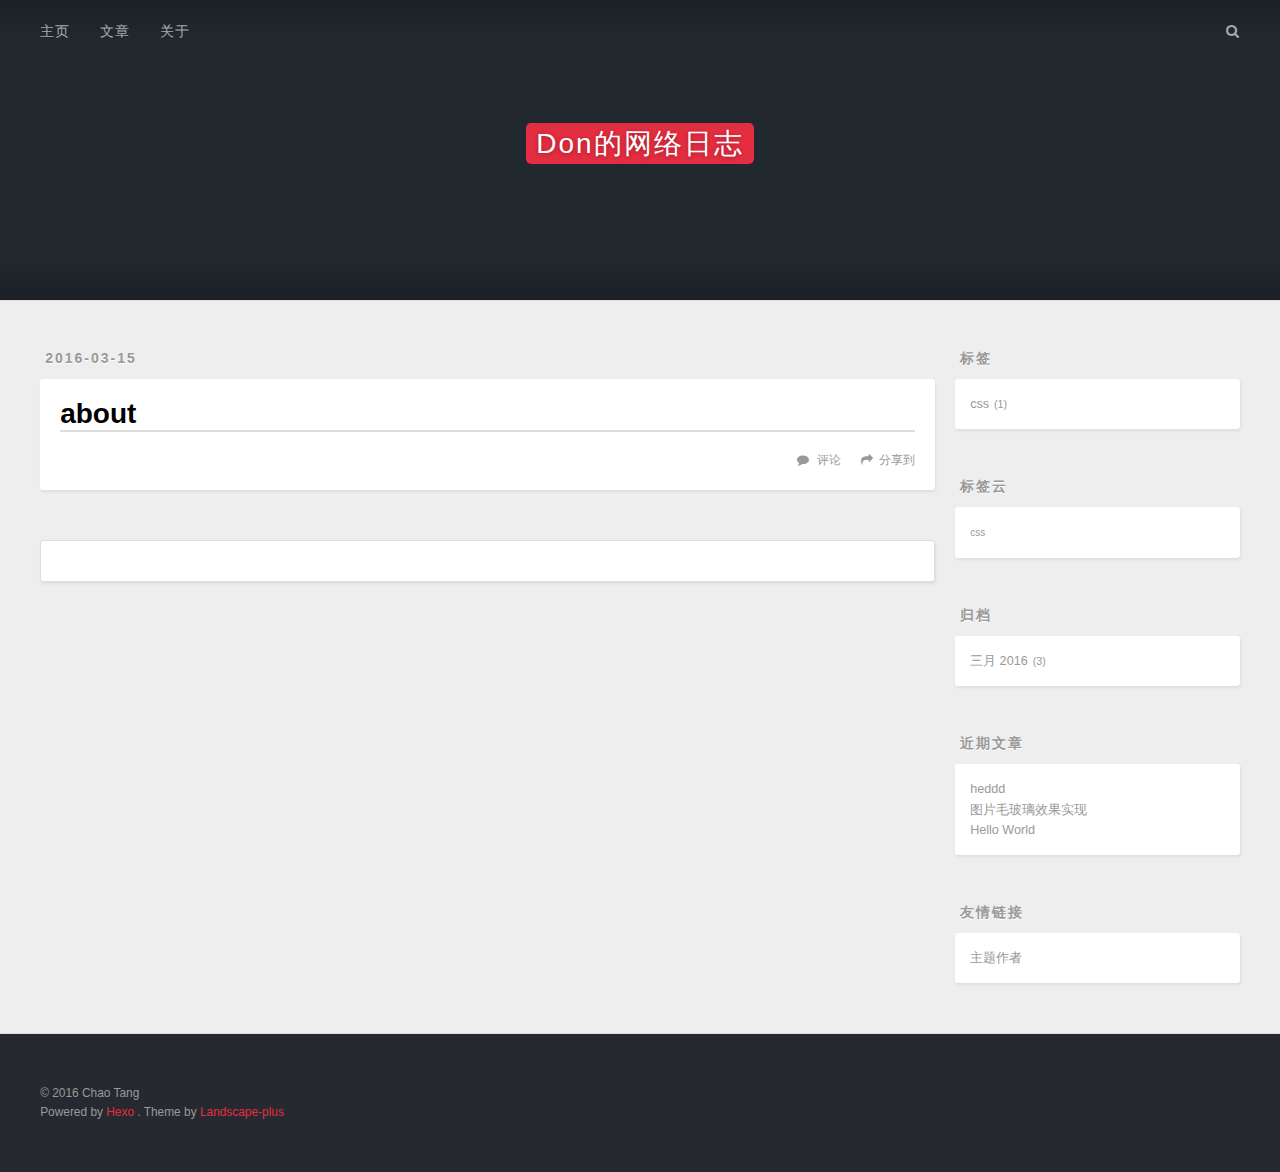
==== about/index.html @ 807d4b2b "Site updated: 2016-04-07 13:39:06" ====
<!DOCTYPE html>
<html>
<head>
  <meta charset="utf-8">
  
  <title>about | Don的网络日志</title>
  <meta name="viewport" content="width=device-width, initial-scale=1, maximum-scale=1">
  <meta name="description">
<meta property="og:type" content="website">
<meta property="og:title" content="about">
<meta property="og:url" content="http://hellodon.github.io/about/index.html">
<meta property="og:site_name" content="Don的网络日志">
<meta property="og:description">
<meta property="og:updated_time" content="2016-03-15T07:34:48.000Z">
<meta name="twitter:card" content="summary">
<meta name="twitter:title" content="about">
<meta name="twitter:description">
  
  
    <link rel="icon" href="/favicon.png">
  
  <link rel="stylesheet" href="../css/style.css">
  <!--[if lt IE 9]><script src="//cdnjs.cloudflare.com/ajax/libs/html5shiv/3.7/html5shiv.min.js"></script><![endif]-->
  
  <link rel="stylesheet" type="text/css" href="/prettify/prettify.css">
</head>
<body>
<div id="container">
  <div id="wrap">
    <header id="header">
  <div id="banner"></div>
  <div id="header-outer" class="outer">
    <div id="header-title" class="inner">
      <h1 id="logo-wrap">
        <a href="../index.html" id="logo">Don的网络日志</a>
      </h1>
      
    </div>
    <div id="header-inner" class="inner">
      <nav id="main-nav">
        <a id="main-nav-toggle" class="nav-icon"></a>
        
          <a class="main-nav-link" href="../index.html">主页</a>
        
          <a class="main-nav-link" href="../archives">文章</a>
        
          <a class="main-nav-link" href="../about">关于</a>
        
      </nav>
      <nav id="sub-nav">
        
        <a id="nav-search-btn" class="nav-icon" title="Search"></a>
      </nav>
      <div id="search-form-wrap">
        <form action="http://www.baidu.com/baidu" method="get" accept-charset="utf-8" class="search-form">
          <input type="search" name="word" maxlength="20" class="search-form-input" placeholder="Search">
          <input type="submit" value="" class="search-form-submit">
          <input name=tn type=hidden value="bds">
          <input name=cl type=hidden value="3">
          <input name=ct type=hidden value="2097152">
          <input type="hidden" name="si" value="hellodon.github.io">
        </form>
      </div>
    </div>
  </div>
</header>
    <div class="outer">
      <section id="main"><article id="page-undefined" class="article article-type-page" itemscope itemprop="blogPost">
  <div class="article-meta">
    <a href="" class="article-date">
  <time datetime="2016-03-15T07:34:48.000Z" itemprop="datePublished">2016-03-15</time>
</a>
    
  </div>
  <div class="article-inner">
    
    
      <header class="article-header">
        
  
    <h1 class="article-title" itemprop="name">
      about
    </h1>
  

      </header>
    
    <div class="article-entry" itemprop="articleBody">
      
        
      
    </div>
    <footer class="article-footer">
      
        <a data-url="http://hellodon.github.io/about/index.html" data-id="cim378gsj00052cz2pke7sm3v" class="article-share-link" data-share="baidu">分享到</a>
      

      
        <a href="http://hellodon.github.io/about/index.html#ds-thread" class="article-comment-link">评论</a>
      

      
    </footer>
  </div>
  
    
  
</article>


  <section id="comments">
    <div id="ds-thread" class="ds-thread" data-thread-key="about/index.html" data-title="about" data-url="http://hellodon.github.io/about/index.html"></div>
  </section>
</section>
      
      <aside id="sidebar">
  
    
  
    
  <div class="widget-wrap">
    <h3 class="widget-title">标签</h3>
    <div class="widget">
      <ul class="tag-list"><li class="tag-list-item"><a class="tag-list-link" href="../tags/css/">css</a><span class="tag-list-count">1</span></li></ul>
    </div>
  </div>

  
    
  <div class="widget-wrap">
    <h3 class="widget-title">标签云</h3>
    <div class="widget tagcloud">
      <a href="../tags/css/" style="font-size: 10px;">css</a>
    </div>
  </div>

  
    
  <div class="widget-wrap">
    <h3 class="widget-title">归档</h3>
    <div class="widget">
      <ul class="archive-list"><li class="archive-list-item"><a class="archive-list-link" href="../archives/2016/03/">三月 2016</a><span class="archive-list-count">3</span></li></ul>
    </div>
  </div>

  
    
  <div class="widget-wrap">
    <h3 class="widget-title">近期文章</h3>
    <div class="widget">
      <ul>
        
          <li>
            <a href="../2016/03/22/heddd/">heddd</a>
          </li>
        
          <li>
            <a href="../2016/03/17/image-blur-effect/">图片毛玻璃效果实现</a>
          </li>
        
          <li>
            <a href="../2016/03/15/Hello-World/">Hello World</a>
          </li>
        
      </ul>
    </div>
  </div>

  
    
  <div class="widget-wrap">
    <h3 class="widget-title">友情链接</h3>
    <div class="widget">
      <ul>
        
          <li>
            <a href="http://xiguabaobao.com" target="_blank">主题作者</a>
          </li>
        
      </ul>
    </div>
  </div>

  
</aside>
      
    </div>
    <footer id="footer">
  
  <div class="outer">
    <div id="footer-info" class="inner">
      &copy; 2016 Chao Tang<br>
      Powered by <a href="http://hexo.io/" target="_blank">Hexo</a>
      .
      Theme by <a href="https://github.com/xiangming/landscape-plus" target="_blank">Landscape-plus</a>
    </div>
  </div>
</footer>
  </div>
  <nav id="mobile-nav">
  
    <a href="../index.html" class="mobile-nav-link">主页</a>
  
    <a href="../archives" class="mobile-nav-link">文章</a>
  
    <a href="../about" class="mobile-nav-link">关于</a>
  
</nav>
  <!-- totop start -->
<div id="totop">
<a title="返回顶部"><img src="../img/scrollup.png"/></a>
</div>

<!-- totop end -->

<!-- 多说公共js代码 start -->
<script type="text/javascript">
var duoshuoQuery = {short_name:"chaotang"};
  (function() {
    var ds = document.createElement('script');
    ds.type = 'text/javascript';ds.async = true;
    ds.src = (document.location.protocol == 'https:' ? 'https:' : 'http:') + '//static.duoshuo.com/embed.js';
    ds.charset = 'UTF-8';
    (document.getElementsByTagName('head')[0]
     || document.getElementsByTagName('body')[0]).appendChild(ds);
  })();
  </script>
<!-- 多说公共js代码 end -->


<!-- 百度分享 start -->

<div id="article-share-box" class="article-share-box">
  <div id="bdshare" class="bdsharebuttonbox article-share-links">
    <a class="article-share-weibo" data-cmd="tsina" title="分享到新浪微博"></a>
    <a class="article-share-weixin" data-cmd="weixin" title="分享到微信"></a>
    <a class="article-share-qq" data-cmd="sqq" title="分享到QQ"></a>
    <a class="article-share-renren" data-cmd="renren" title="分享到人人网"></a>
    <a class="article-share-more" data-cmd="more" title="更多"></a>
  </div>
</div>
<script>window._bd_share_config={"common":{},"share":{"bdCustomStyle":"../css/bdshare.css"}};with(document)0[(getElementsByTagName('head')[0]||body).appendChild(createElement('script')).src='http://bdimg.share.baidu.com/static/api/js/share.js?cdnversion='+~(-new Date()/36e5)];</script>

<!-- 百度分享 end -->

<script src="//cdnjs.cloudflare.com/ajax/libs/jquery/1.11.1/jquery.min.js"></script>
<script src="/prettify/prettify.js"></script>
<script type="text/javascript">
  $(function(){
      $('pre').addClass('prettyprint linenums').attr('style', 'overflow:auto;');
         prettyPrint();
  })
</script>




<script src="../js/script.js"></script>

</div>
</body>
</html>
---- css/style.css ----
body {
  zoom: 1;
  width: 100%;
}
body:before,
body:after {
  content: "";
  display: table;
}
body:after {
  clear: both;
}
html,
body,
div,
span,
applet,
object,
iframe,
h1,
h2,
h3,
h4,
h5,
h6,
p,
blockquote,
pre,
a,
abbr,
acronym,
address,
big,
cite,
code,
del,
dfn,
em,
img,
ins,
kbd,
q,
s,
samp,
small,
strike,
strong,
sub,
sup,
tt,
var,
dl,
dt,
dd,
ol,
ul,
li,
fieldset,
form,
label,
legend,
table,
caption,
tbody,
tfoot,
thead,
tr,
th,
td {
  margin: 0;
  padding: 0;
  border: 0;
  outline: 0;
  font-weight: inherit;
  font-style: inherit;
  font-family: inherit;
  font-size: 100%;
  vertical-align: baseline;
}
body {
  line-height: 1;
  color: #000;
  background: #fff;
}
ol,
ul {
  list-style: none;
}
table {
  border-collapse: separate;
  border-spacing: 0;
  vertical-align: middle;
}
caption,
th,
td {
  text-align: left;
  font-weight: normal;
  vertical-align: middle;
}
a img {
  border: none;
}
input,
button {
  margin: 0;
  padding: 0;
}
input::-moz-focus-inner,
button::-moz-focus-inner {
  border: 0;
  padding: 0;
}
@font-face {
  font-family: FontAwesome;
  font-style: normal;
  font-weight: normal;
  src: url("fonts/fontawesome-webfont.eot?v=#4.0.3");
  src: url("fonts/fontawesome-webfont.eot?#iefix&v=#4.0.3") format("embedded-opentype"), url("fonts/fontawesome-webfont.woff?v=#4.0.3") format("woff"), url("fonts/fontawesome-webfont.ttf?v=#4.0.3") format("truetype"), url("fonts/fontawesome-webfont.svg#fontawesomeregular?v=#4.0.3") format("svg");
}
html,
body,
#container {
  height: 100%;
}
body {
  background: #eee;
  font: 14px/1.6em "微软雅黑", "Microsoft Yahei", "Droid Sans", Helvetica Neue, Helvetica, Arial, sans-serif;
  -webkit-text-size-adjust: 100%;
}
.outer {
  zoom: 1;
  max-width: 1220px;
  margin: 0 auto;
  padding: 0 10px;
}
.outer:before,
.outer:after {
  content: "";
  display: table;
}
.outer:after {
  clear: both;
}
.inner {
  display: inline;
  float: left;
  width: 98.33333333333333%;
  margin: 0 0.833333333333333%;
}
.left,
.alignleft {
  float: left;
}
.right,
.alignright {
  float: right;
}
.clear {
  clear: both;
}
#container {
  position: relative;
}
.mobile-nav-on {
  overflow: hidden;
}
#wrap {
  height: 100%;
  width: 100%;
  position: absolute;
  top: 0;
  left: 0;
  -webkit-transition: 0.2s ease-out;
  -moz-transition: 0.2s ease-out;
  -o-transition: 0.2s ease-out;
  -ms-transition: 0.2s ease-out;
  transition: 0.2s ease-out;
  z-index: 1;
  background: #eee;
}
.mobile-nav-on #wrap {
  left: 280px;
}
@media screen and (min-width: 768px) {
  #main {
    display: inline;
    float: left;
    width: 73.33333333333333%;
    margin: 0 0.833333333333333%;
  }
}
.article-date,
.article-category-link,
.archive-year,
.widget-title {
  text-decoration: none;
  text-transform: uppercase;
  letter-spacing: 2px;
  color: #999;
  margin-bottom: 1em;
  margin-left: 5px;
  line-height: 1em;
  text-shadow: 0 1px #fff;
  font-weight: bold;
}
.article-inner,
.archive-article-inner {
  background: #fff;
  -webkit-box-shadow: 1px 2px 3px #ddd;
  box-shadow: 1px 2px 3px #ddd;
  -webkit-border-radius: 3px;
  border-radius: 3px;
}
.article-entry h1,
.widget h1,
.article-entry h2,
.widget h2,
.article-entry h3,
.widget h3,
.article-entry h4,
.widget h4,
.article-entry h5,
.widget h5,
.article-entry h6,
.widget h6 {
  font-weight: bold;
  color: #000;
  font-family: "Droid Serif", Georgia, Serif;
}
.article-entry h1 a,
.widget h1 a,
.article-entry h2 a,
.widget h2 a,
.article-entry h3 a,
.widget h3 a,
.article-entry h4 a,
.widget h4 a,
.article-entry h5 a,
.widget h5 a,
.article-entry h6 a,
.widget h6 a {
  color: #000;
  text-decoration: none;
}
.article-entry h1 a:hover,
.widget h1 a:hover,
.article-entry h2 a:hover,
.widget h2 a:hover,
.article-entry h3 a:hover,
.widget h3 a:hover,
.article-entry h4 a:hover,
.widget h4 a:hover,
.article-entry h5 a:hover,
.widget h5 a:hover,
.article-entry h6 a:hover,
.widget h6 a:hover {
  color: #e32d40;
}
.article-entry h2,
.widget h2,
.article-entry h3,
.widget h3,
.article-entry h4,
.widget h4,
.article-entry h5,
.widget h5,
.article-entry h6,
.widget h6 {
  font-weight: 600;
  margin-bottom: 10px;
}
.article-entry h1,
.widget h1 {
  font-size: 2em;
}
.article-entry h2,
.widget h2 {
  font-size: 1.5em;
}
.article-entry h3,
.widget h3 {
  font-size: 1.3em;
}
.article-entry h4,
.widget h4 {
  font-size: 1.2em;
}
.article-entry h5,
.widget h5 {
  font-size: 1em;
}
.article-entry h6,
.widget h6 {
  font-size: 1em;
  color: #999;
}
.article-entry hr,
.widget hr {
  border: 1px dashed #ddd;
}
.article-entry strong,
.widget strong {
  font-weight: bold;
}
.article-entry em,
.widget em,
.article-entry cite,
.widget cite {
  font-style: italic;
}
.article-entry sup,
.widget sup,
.article-entry sub,
.widget sub {
  font-size: 0.75em;
  line-height: 0;
  position: relative;
  vertical-align: baseline;
}
.article-entry sup,
.widget sup {
  top: -0.5em;
}
.article-entry sub,
.widget sub {
  bottom: -0.2em;
}
.article-entry small,
.widget small {
  font-size: 0.85em;
}
.article-entry acronym,
.widget acronym,
.article-entry abbr,
.widget abbr {
  border-bottom: 1px dotted;
}
.article-entry ul,
.widget ul,
.article-entry ol,
.widget ol,
.article-entry dl,
.widget dl {
  margin: 0 20px;
  line-height: 1.6em;
}
.article-entry ul ul,
.widget ul ul,
.article-entry ol ul,
.widget ol ul,
.article-entry ul ol,
.widget ul ol,
.article-entry ol ol,
.widget ol ol {
  margin-top: 0;
  margin-bottom: 0;
}
.article-entry ul,
.widget ul {
  list-style: disc;
}
.article-entry ol,
.widget ol {
  list-style: decimal;
}
.article-entry dt,
.widget dt {
  font-weight: bold;
}
#header {
  height: 300px;
  position: relative;
  border-bottom: 1px solid #ddd;
}
#header:before,
#header:after {
  content: "";
  position: absolute;
  left: 0;
  right: 0;
  height: 40px;
}
#header:before {
  top: 0;
  background: -webkit-linear-gradient(rgba(0,0,0,0.2), transparent);
  background: -moz-linear-gradient(rgba(0,0,0,0.2), transparent);
  background: -o-linear-gradient(rgba(0,0,0,0.2), transparent);
  background: -ms-linear-gradient(rgba(0,0,0,0.2), transparent);
  background: linear-gradient(rgba(0,0,0,0.2), transparent);
}
#header:after {
  bottom: 0;
  background: -webkit-linear-gradient(transparent, rgba(0,0,0,0.2));
  background: -moz-linear-gradient(transparent, rgba(0,0,0,0.2));
  background: -o-linear-gradient(transparent, rgba(0,0,0,0.2));
  background: -ms-linear-gradient(transparent, rgba(0,0,0,0.2));
  background: linear-gradient(transparent, rgba(0,0,0,0.2));
}
#header-outer {
  height: 100%;
  position: relative;
}
#header-inner {
  position: relative;
  overflow: hidden;
}
#banner {
  position: absolute;
  top: 0;
  left: 0;
  width: 100%;
  height: 100%;
  background: #21282e;
  -webkit-background-size: cover;
  -moz-background-size: cover;
  background-size: cover;
  z-index: -1;
}
#header-title {
  text-align: center;
  height: 40px;
  position: absolute;
  top: 50%;
  left: 0;
  margin-top: -20px;
}
#logo,
#subtitle {
  text-decoration: none;
  color: #fff;
  font-weight: 300;
  text-shadow: 0 1px 4px rgba(0,0,0,0.3);
}
#logo {
  font-size: 40px;
  line-height: 40px;
  letter-spacing: 2px;
  background: #e32d40;
  padding: 5px 10px;
  -webkit-border-radius: 5px;
  border-radius: 5px;
}
#subtitle {
  font-size: 16px;
  line-height: 16px;
  letter-spacing: 1px;
  color: #687e91;
}
#subtitle-wrap {
  margin-top: 16px;
}
#main-nav {
  float: left;
  margin-left: -15px;
}
.nav-icon,
.main-nav-link {
  float: left;
  color: #fff;
  opacity: 0.6;
  -ms-filter: "progid:DXImageTransform.Microsoft.Alpha(Opacity=60)";
  filter: alpha(opacity=60);
  text-decoration: none;
  text-shadow: 0 1px rgba(0,0,0,0.2);
  -webkit-transition: opacity 0.2s;
  -moz-transition: opacity 0.2s;
  -o-transition: opacity 0.2s;
  -ms-transition: opacity 0.2s;
  transition: opacity 0.2s;
  display: block;
  padding: 20px 15px;
}
.nav-icon:hover,
.main-nav-link:hover {
  opacity: 1;
  -ms-filter: none;
  filter: none;
}
.nav-icon {
  font-family: FontAwesome;
  text-align: center;
  font-size: 14px;
  width: 14px;
  height: 14px;
  padding: 20px 15px;
  position: relative;
  cursor: pointer;
}
.main-nav-link {
  font-weight: 300;
  letter-spacing: 1px;
}
@media screen and (max-width: 479px) {
  .main-nav-link {
    display: none;
  }
}
#main-nav-toggle {
  display: none;
}
#main-nav-toggle:before {
  content: "\f0c9";
}
@media screen and (max-width: 479px) {
  #main-nav-toggle {
    display: block;
  }
}
#sub-nav {
  float: right;
  margin-right: -15px;
}
#nav-rss-link:before {
  content: "\f09e";
}
#nav-search-btn:before {
  content: "\f002";
}
#search-form-wrap {
  position: absolute;
  top: 15px;
  width: 150px;
  height: 30px;
  right: -150px;
  opacity: 0;
  -ms-filter: "progid:DXImageTransform.Microsoft.Alpha(Opacity=0)";
  filter: alpha(opacity=0);
  -webkit-transition: 0.2s ease-out;
  -moz-transition: 0.2s ease-out;
  -o-transition: 0.2s ease-out;
  -ms-transition: 0.2s ease-out;
  transition: 0.2s ease-out;
}
#search-form-wrap.on {
  opacity: 1;
  -ms-filter: none;
  filter: none;
  right: 0;
}
@media screen and (max-width: 479px) {
  #search-form-wrap {
    width: 100%;
    right: -100%;
  }
}
.search-form {
  position: absolute;
  top: 0;
  left: 0;
  right: 0;
  background: #fff;
  padding: 5px 15px;
  -webkit-border-radius: 15px;
  border-radius: 15px;
  -webkit-box-shadow: 0 0 10px rgba(0,0,0,0.3);
  box-shadow: 0 0 10px rgba(0,0,0,0.3);
}
.search-form-input {
  border: none;
  background: none;
  color: #000;
  width: 100%;
  font: 13px "微软雅黑", "Microsoft Yahei", "Droid Sans", Helvetica Neue, Helvetica, Arial, sans-serif;
  outline: none;
}
.search-form-input::-webkit-search-results-decoration,
.search-form-input::-webkit-search-cancel-button {
  -webkit-appearance: none;
}
.search-form-submit {
  position: absolute;
  top: 50%;
  right: 10px;
  margin-top: -7px;
  font: 13px FontAwesome;
  border: none;
  background: none;
  color: #bbb;
  cursor: pointer;
}
.search-form-submit:hover,
.search-form-submit:focus {
  color: #777;
}
.article {
  margin: 50px 0;
}
.article-inner {
  overflow: hidden;
}
.article-meta {
  zoom: 1;
}
.article-meta:before,
.article-meta:after {
  content: "";
  display: table;
}
.article-meta:after {
  clear: both;
}
.article-date {
  float: left;
}
.article-category {
  float: left;
  line-height: 1em;
  color: #ccc;
  text-shadow: 0 1px #fff;
  margin-left: 8px;
}
.article-category:before {
  content: "\2022";
}
.article-category-link {
  margin: 0 12px 1em;
}
.article-header {
  padding: 20px 20px 0;
}
.article-title {
  text-decoration: none;
  font-size: 2em;
  font-weight: bold;
  color: #000;
  line-height: 1.1em;
  -webkit-transition: color 0.2s;
  -moz-transition: color 0.2s;
  -o-transition: color 0.2s;
  -ms-transition: color 0.2s;
  transition: color 0.2s;
}
a.article-title:hover {
  color: #e32d40;
}
.article-entry {
  zoom: 1;
  color: #000;
  padding: 0 20px;
}
.article-entry:before,
.article-entry:after {
  content: "";
  display: table;
}
.article-entry:after {
  clear: both;
}
.article-entry p,
.article-entry table {
  line-height: 1.6em;
  margin: 1.6em 0;
}
.article-entry h1,
.article-entry h2,
.article-entry h3,
.article-entry h4,
.article-entry h5,
.article-entry h6 {
  font-weight: bold;
}
.article-entry h1,
.article-entry h2,
.article-entry h3,
.article-entry h4,
.article-entry h5,
.article-entry h6 {
  line-height: 1.1em;
  margin: 1.1em 0;
}
.article-entry a {
  color: #e32d40;
  text-decoration: none;
}
.article-entry a:hover {
  text-decoration: underline;
}
.article-entry ul,
.article-entry ol,
.article-entry dl {
  margin-top: 1.6em;
  margin-bottom: 1.6em;
}
.article-entry img,
.article-entry video {
  max-width: 100%;
  height: auto;
  display: block;
  margin: auto;
}
.article-entry iframe {
  border: none;
}
.article-entry table {
  width: 100%;
  border-collapse: collapse;
  border-spacing: 0;
}
.article-entry th {
  font-weight: bold;
  border-bottom: 3px solid #ddd;
  padding-bottom: 0.5em;
}
.article-entry td {
  border-bottom: 1px solid #ddd;
  padding: 10px 0;
}
.article-entry blockquote {
  font-family: "Droid Serif", Georgia, Serif;
  margin: 1.6em 0;
  padding: 0 0.8em;
  border-left: 4px solid #ddd;
  color: #777;
}
.article-entry blockquote footer {
  font-size: 14px;
  margin: 1.6em 0;
  font-family: "微软雅黑", "Microsoft Yahei", "Droid Sans", Helvetica Neue, Helvetica, Arial, sans-serif;
}
.article-entry blockquote footer cite:before {
  content: "—";
  padding: 0 0.5em;
}
.article-entry .pullquote {
  text-align: left;
  width: 45%;
  margin: 0;
}
.article-entry .pullquote.left {
  margin-left: 0.5em;
  margin-right: 1em;
}
.article-entry .pullquote.right {
  margin-right: 0.5em;
  margin-left: 1em;
}
.article-entry .caption {
  color: #999;
  display: block;
  font-size: 0.9em;
  margin-top: 0.5em;
  position: relative;
  text-align: center;
}
.article-entry .video-container {
  position: relative;
  padding-top: 56.25%;
  height: 0;
  overflow: hidden;
}
.article-entry .video-container iframe,
.article-entry .video-container object,
.article-entry .video-container embed {
  position: absolute;
  top: 0;
  left: 0;
  width: 100%;
  height: 100%;
  margin-top: 0;
}
.article-more-link a {
  display: inline-block;
  line-height: 1em;
  padding: 6px 15px;
  -webkit-border-radius: 15px;
  border-radius: 15px;
  background: #eee;
  color: #999;
  text-shadow: 0 1px #fff;
  text-decoration: none;
}
.article-more-link a:hover {
  background: #e32d40;
  color: #fff;
  text-decoration: none;
  text-shadow: 0 1px #c01a2b;
}
.article-footer {
  zoom: 1;
  font-size: 0.85em;
  line-height: 1.6em;
  border-top: 2px solid #ddd;
  padding-top: 1.6em;
  margin: 0 20px 20px;
}
.article-footer:before,
.article-footer:after {
  content: "";
  display: table;
}
.article-footer:after {
  clear: both;
}
.article-footer a {
  color: #999;
  text-decoration: none;
}
.article-footer a:hover {
  color: #000;
}
.article-tag-list-item {
  float: left;
  margin-right: 10px;
}
.article-tag-list-link:before {
  content: "#";
}
.article-comment-link {
  float: right;
}
.article-comment-link:before {
  content: "\f075";
  font-family: FontAwesome;
  padding-right: 8px;
}
.article-share-link {
  cursor: pointer;
  float: right;
  margin-left: 20px;
}
.article-share-link:before {
  content: "\f064";
  font-family: FontAwesome;
  padding-right: 6px;
}
#article-nav {
  zoom: 1;
  position: relative;
}
#article-nav:before,
#article-nav:after {
  content: "";
  display: table;
}
#article-nav:after {
  clear: both;
}
@media screen and (min-width: 768px) {
  #article-nav {
    margin: 50px 0;
  }
  #article-nav:before {
    width: 8px;
    height: 8px;
    position: absolute;
    top: 50%;
    left: 50%;
    margin-top: -4px;
    margin-left: -4px;
    content: "";
    -webkit-border-radius: 50%;
    border-radius: 50%;
    background: #ddd;
    -webkit-box-shadow: 0 1px 2px #fff;
    box-shadow: 0 1px 2px #fff;
  }
}
.article-nav-link-wrap {
  text-decoration: none;
  text-shadow: 0 1px #fff;
  color: #999;
  -webkit-box-sizing: border-box;
  -moz-box-sizing: border-box;
  box-sizing: border-box;
  margin-top: 50px;
  text-align: center;
  display: block;
}
.article-nav-link-wrap:hover {
  color: #000;
}
@media screen and (min-width: 768px) {
  .article-nav-link-wrap {
    width: 50%;
    margin-top: 0;
  }
}
@media screen and (min-width: 768px) {
  #article-nav-newer {
    float: left;
    text-align: right;
    padding-right: 20px;
  }
}
@media screen and (min-width: 768px) {
  #article-nav-older {
    float: right;
    text-align: left;
    padding-left: 20px;
  }
}
.article-nav-caption {
  text-transform: uppercase;
  letter-spacing: 2px;
  color: #ddd;
  line-height: 1em;
  font-weight: bold;
}
#article-nav-newer .article-nav-caption {
  margin-right: -2px;
}
.article-nav-title {
  font-size: 0.85em;
  line-height: 1.6em;
  margin-top: 0.5em;
}
.article-share-box {
  position: absolute;
  display: none;
  background: #fff;
  -webkit-box-shadow: 1px 2px 10px rgba(0,0,0,0.2);
  box-shadow: 1px 2px 10px rgba(0,0,0,0.2);
  -webkit-border-radius: 3px;
  border-radius: 3px;
  margin-left: -145px;
  overflow: hidden;
  z-index: 1;
}
.article-share-box.on {
  display: block;
}
.article-share-input {
  width: 100%;
  background: none;
  -webkit-box-sizing: border-box;
  -moz-box-sizing: border-box;
  box-sizing: border-box;
  font: 14px "微软雅黑", "Microsoft Yahei", "Droid Sans", Helvetica Neue, Helvetica, Arial, sans-serif;
  padding: 0 15px;
  color: #000;
  outline: none;
  border: 1px solid #ddd;
  -webkit-border-radius: 3px 3px 0 0;
  border-radius: 3px 3px 0 0;
  height: 36px;
  line-height: 36px;
}
.article-share-links {
  zoom: 1;
  background: #eee;
}
.article-share-links:before,
.article-share-links:after {
  content: "";
  display: table;
}
.article-share-links:after {
  clear: both;
}
.article-share-weibo,
.article-share-weixin,
.article-share-qq,
.article-share-renren,
.article-share-more,
.article-share-twitter,
.article-share-facebook,
.article-share-pinterest,
.article-share-google {
  width: 50px;
  height: 50px;
  display: block;
  float: left;
  position: relative;
  color: #999;
  text-shadow: 0 1px #fff;
  cursor: pointer;
}
.article-share-weibo:before,
.article-share-weixin:before,
.article-share-qq:before,
.article-share-renren:before,
.article-share-more:before,
.article-share-twitter:before,
.article-share-facebook:before,
.article-share-pinterest:before,
.article-share-google:before {
  font-size: 20px;
  font-family: FontAwesome;
  width: 20px;
  height: 20px;
  position: absolute;
  top: 50%;
  left: 50%;
  margin-top: -10px;
  margin-left: -10px;
  text-align: center;
}
.article-share-weibo:hover,
.article-share-weixin:hover,
.article-share-qq:hover,
.article-share-renren:hover,
.article-share-more:hover,
.article-share-twitter:hover,
.article-share-facebook:hover,
.article-share-pinterest:hover,
.article-share-google:hover {
  color: #fff;
}
.article-share-weibo:before {
  content: "\f18a";
}
.article-share-weibo:hover {
  background: #d44137;
  text-shadow: 0 1px #b02f26;
}
.article-share-weixin:before {
  content: "\f1d7";
}
.article-share-weixin:hover {
  background: #38ad5a;
  text-shadow: 0 1px #2d8a48;
}
.article-share-qq:before {
  content: "\f1d6";
}
.article-share-qq:hover {
  background: #39b2e2;
  text-shadow: 0 1px #1d96c5;
}
.article-share-renren:before {
  content: "\f18b";
}
.article-share-renren:hover {
  background: #105ba3;
  text-shadow: 0 1px #0d4982;
}
.article-share-more:before {
  content: "\f067";
}
.article-share-more:hover {
  background: #333;
  text-shadow: 0 1px #292929;
}
.article-share-twitter:before {
  content: "\f099";
}
.article-share-twitter:hover {
  background: #00aced;
  text-shadow: 0 1px #008abe;
}
.article-share-facebook:before {
  content: "\f09a";
}
.article-share-facebook:hover {
  background: #3b5998;
  text-shadow: 0 1px #2f477a;
}
.article-share-pinterest:before {
  content: "\f0d2";
}
.article-share-pinterest:hover {
  background: #cb2027;
  text-shadow: 0 1px #a21a1f;
}
.article-share-google:before {
  content: "\f0d5";
}
.article-share-google:hover {
  background: #dd4b39;
  text-shadow: 0 1px #be3221;
}
.article-gallery {
  background: #000;
  position: relative;
}
.article-gallery-photos {
  position: relative;
  overflow: hidden;
}
.article-gallery-img {
  display: none;
  max-width: 100%;
}
.article-gallery-img:first-child {
  display: block;
}
.article-gallery-img.loaded {
  position: absolute;
  display: block;
}
.article-gallery-img img {
  display: block;
  max-width: 100%;
  margin: 0 auto;
}
#comments {
  background: #fff;
  -webkit-box-shadow: 1px 2px 3px #ddd;
  box-shadow: 1px 2px 3px #ddd;
  padding: 20px;
  border: 1px solid #ddd;
  -webkit-border-radius: 3px;
  border-radius: 3px;
  margin: 50px 0;
}
#comments a {
  color: #e32d40;
}
.archives-wrap {
  margin: 50px 0;
}
.archives {
  zoom: 1;
}
.archives:before,
.archives:after {
  content: "";
  display: table;
}
.archives:after {
  clear: both;
}
.archive-year-wrap {
  margin-bottom: 1em;
  line-height: 1em;
}
.archives {
  -webkit-column-gap: 10px;
  -moz-column-gap: 10px;
  column-gap: 10px;
}
@media screen and (min-width: 480px) and (max-width: 767px) {
  .archives {
    -webkit-column-count: 2;
    -moz-column-count: 2;
    column-count: 2;
  }
}
@media screen and (min-width: 768px) {
  .archives {
    -webkit-column-count: 3;
    -moz-column-count: 3;
    column-count: 3;
  }
}
.archive-article {
  -webkit-column-break-inside: avoid;
  page-break-inside: avoid;
  overflow: hidden;
  break-inside: avoid-column;
}
.archive-article-inner {
  padding: 10px;
  margin-bottom: 15px;
}
.archive-article-title {
  text-decoration: none;
  font-weight: bold;
  color: #000;
  -webkit-transition: color 0.2s;
  -moz-transition: color 0.2s;
  -o-transition: color 0.2s;
  -ms-transition: color 0.2s;
  transition: color 0.2s;
  line-height: 1.6em;
}
.archive-article-title:hover {
  color: #e32d40;
}
.archive-article-footer {
  margin-top: 1em;
}
.archive-article-date {
  color: #999;
  text-decoration: none;
  font-size: 0.85em;
  line-height: 1em;
  margin-bottom: 0.5em;
  display: block;
}
#page-nav {
  zoom: 1;
  margin: 50px auto;
  background: #fff;
  -webkit-box-shadow: 1px 2px 3px #ddd;
  box-shadow: 1px 2px 3px #ddd;
  border: 1px solid #ddd;
  -webkit-border-radius: 3px;
  border-radius: 3px;
  text-align: center;
  color: #999;
  overflow: hidden;
}
#page-nav:before,
#page-nav:after {
  content: "";
  display: table;
}
#page-nav:after {
  clear: both;
}
#page-nav a,
#page-nav span {
  padding: 10px 20px;
  line-height: 1;
  height: 2ex;
}
#page-nav a {
  color: #999;
  text-decoration: none;
}
#page-nav a:hover {
  background: #999;
  color: #fff;
}
#page-nav .prev {
  float: left;
}
#page-nav .next {
  float: right;
}
#page-nav .page-number {
  display: inline-block;
}
@media screen and (max-width: 479px) {
  #page-nav .page-number {
    display: none;
  }
}
#page-nav .current {
  color: #000;
  font-weight: bold;
}
#page-nav .space {
  color: #ddd;
}
#footer {
  background: #262a30;
  padding: 50px 0;
  border-top: 1px solid #ddd;
  color: #999;
}
#footer a {
  color: #e32d40;
  text-decoration: none;
}
#footer a:hover {
  text-decoration: underline;
}
#footer-info {
  line-height: 1.6em;
  font-size: 0.85em;
}
.article-entry pre,
.article-entry .highlight {
  background: #272822;
  margin: 0 -20px;
  padding: 15px 20px;
  border-style: solid;
  border-color: #ddd;
  border-width: 1px 0;
  overflow: auto;
  color: #f8f8f2;
  line-height: 22.400000000000002px;
}
.article-entry .highlight .gutter pre,
.article-entry .gist .gist-file .gist-data .line-numbers {
  color: #666;
  font-size: 0.85em;
}
.article-entry pre,
.article-entry code {
  font-family: "Source Code Pro", Consolas, Monaco, Menlo, Consolas, monospace;
}
.article-entry code {
  background: #f0f0f0;
  text-shadow: 0 1px #fff;
  font-size: 0.85em;
  padding: 0 0.3em;
  border: 1px solid #dcdcdc;
  -webkit-border-radius: 3px;
  border-radius: 3px;
}
.article-entry pre code {
  background: none;
  text-shadow: none;
  padding: 0;
  border: none;
}
.article-entry .highlight pre {
  border: none;
  margin: 0;
  padding: 0;
}
.article-entry .highlight table {
  margin: 0;
  width: auto;
}
.article-entry .highlight td {
  border: none;
  padding: 0;
}
.article-entry .highlight figcaption {
  zoom: 1;
  font-size: 0.85em;
  color: #75715e;
  line-height: 1em;
  margin-bottom: 1em;
}
.article-entry .highlight figcaption:before,
.article-entry .highlight figcaption:after {
  content: "";
  display: table;
}
.article-entry .highlight figcaption:after {
  clear: both;
}
.article-entry .highlight figcaption a {
  float: right;
}
.article-entry .highlight .gutter pre {
  text-align: right;
  padding-right: 20px;
}
.article-entry .highlight .line {
  height: 22.400000000000002px;
}
.article-entry .gist {
  margin: 0 -20px;
  border-style: solid;
  border-color: #ddd;
  border-width: 1px 0;
  background: #272822;
  padding: 15px 20px 15px 0;
}
.article-entry .gist .gist-file {
  border: none;
  font-family: "Source Code Pro", Consolas, Monaco, Menlo, Consolas, monospace;
  margin: 0;
}
.article-entry .gist .gist-file .gist-data {
  background: none;
  border: none;
}
.article-entry .gist .gist-file .gist-data .line-numbers {
  background: none;
  border: none;
  padding: 0 20px 0 0;
}
.article-entry .gist .gist-file .gist-data .line-data {
  padding: 0 !important;
}
.article-entry .gist .gist-file .highlight {
  margin: 0;
  padding: 0;
  border: none;
}
.article-entry .gist .gist-file .gist-meta {
  background: #272822;
  color: #75715e;
  font: 0.85em "微软雅黑", "Microsoft Yahei", "Droid Sans", Helvetica Neue, Helvetica, Arial, sans-serif;
  text-shadow: 0 0;
  padding: 0;
  margin-top: 1em;
  margin-left: 20px;
}
.article-entry .gist .gist-file .gist-meta a {
  color: #e32d40;
  font-weight: normal;
}
.article-entry .gist .gist-file .gist-meta a:hover {
  text-decoration: underline;
}
pre .comment,
pre .preprocessor {
  color: #75715e;
}
pre .tag {
  color: #f8f8f2;
}
pre .title,
pre .variable,
pre .regexp,
pre .ruby .constant,
pre .xml .tag .title,
pre .xml .pi,
pre .xml .doctype,
pre .html .doctype,
pre .css .id,
pre .css .class,
pre .css .pseudo {
  color: #f92672;
}
pre .number,
pre .built_in,
pre .literal,
pre .constant {
  color: #ae81ff;
}
pre .params {
  color: #fd971f;
}
pre .class,
pre .ruby .class .title,
pre .css .rules .attribute,
pre .attribute {
  color: #a6e22e;
}
pre .string,
pre .value,
pre .inheritance,
pre .header,
pre .ruby .symbol,
pre .xml .cdata {
  color: #e6db74;
}
pre .css .hexcolor {
  color: #a1efe4;
}
pre .function,
pre .python .decorator,
pre .python .title,
pre .ruby .function .title,
pre .ruby .title .keyword,
pre .perl .sub,
pre .javascript .title,
pre .coffeescript .title {
  color: #66d9ef;
}
pre .keyword,
pre .javascript .function {
  color: #66d9ef;
}
@media screen and (max-width: 479px) {
  #mobile-nav {
    position: absolute;
    top: 0;
    left: 0;
    width: 280px;
    height: 100%;
    background: #191919;
    border-right: 1px solid #fff;
  }
}
@media screen and (max-width: 479px) {
  .mobile-nav-link {
    display: block;
    color: #999;
    text-decoration: none;
    padding: 15px 20px;
    font-weight: bold;
  }
  .mobile-nav-link:hover {
    color: #fff;
  }
}
#totop {
  position: fixed;
  display: none;
  z-index: 9999;
  bottom: 5em;
  right: 1em;
  cursor: pointer;
}
@media tabletmax {
  #totop {
    display: none !important;
  }
}
#logo {
  font-size: 28px;
  line-height: 28px;
}
@media screen and (min-width: 768px) {
  #sidebar {
    display: inline;
    float: left;
    width: 23.333333333333332%;
    margin: 0 0.833333333333333%;
  }
}
.widget-wrap {
  margin: 50px 0;
}
.widget {
  color: #777;
  text-shadow: 0 1px #fff;
  background: #fff;
  -webkit-box-shadow: 1px 2px 3px #ddd;
  box-shadow: 1px 2px 3px #ddd;
  padding: 15px;
  -webkit-border-radius: 3px;
  border-radius: 3px;
}
.widget a {
  color: #999;
  text-decoration: none;
}
.widget a:hover {
  text-decoration: underline;
  color: #e32d40;
}
.widget ul ul,
.widget ol ul,
.widget dl ul,
.widget ul ol,
.widget ol ol,
.widget dl ol,
.widget ul dl,
.widget ol dl,
.widget dl dl {
  margin-left: 15px;
  list-style: disc;
}
.widget {
  line-height: 1.6em;
  word-wrap: break-word;
  font-size: 0.9em;
}
.widget ul,
.widget ol {
  list-style: none;
  margin: 0;
}
.widget ul ul,
.widget ol ul,
.widget ul ol,
.widget ol ol {
  margin: 0 20px;
}
.widget ul ul,
.widget ol ul {
  list-style: disc;
}
.widget ul ol,
.widget ol ol {
  list-style: decimal;
}
.category-list-count,
.tag-list-count,
.archive-list-count {
  padding-left: 5px;
  color: #999;
  font-size: 0.85em;
}
.category-list-count:before,
.tag-list-count:before,
.archive-list-count:before {
  content: "(";
}
.category-list-count:after,
.tag-list-count:after,
.archive-list-count:after {
  content: ")";
}
.tagcloud a {
  margin-right: 5px;
}
---- prettify/prettify.css ----
Skip to content
This repository  
Search
Pull requests
Issues
Gist
 @hellodon
 Watch 3
  Star 26
  Fork 7 RaphaelDDL/google-prettify-monokai-theme
 Code  Issues 0  Pull requests 0  Wiki  Pulse  Graphs
Branch: master Find file Copy pathgoogle-prettify-monokai-theme/prettify.css
2163ab3  on 24 Jun 2015
@RaphaelDDL RaphaelDDL Update prettify.css
1 contributor
RawBlameHistory     82 lines (72 sloc)  2.45 KB
/* ========================
//#google-prettify-monokai-theme
//#Version: 0.3
//#Author: RaphaelDDL
//#Github: https://github.com/RaphaelDDL/google-prettify-monokai-theme/
//For use with Google Code Prettify, HTML Syntax only
//======================== */

pre .str, code .str { color: #e6db5a; } /* string */
pre .kwd, code .kwd { color: #66d9ef; } /* keyword */
pre .com, code .com { color: #75715e; font-style: italic; } /* comment */
pre .typ, code .typ { color: #66d9ef; } /* type */
pre .lit, code .lit { color: #ae81ff; } /* literal */
pre .pun, code .pun { color: #fff; } /* punctuation */
pre .pln, code .pln { color: #fff; } /* plaintext */
pre .tag, code .tag { color: #f92672; } /* html/xml tag */
pre .atn, code .atn { color: #a6e22a; } /* html/xml attribute name */
pre .atv, code .atv { color: #e6db74; } /* html/xml attribute value */
pre .dec, code .dec { color: #ae81ff; } /* decimal */

pre.prettyprint, code.prettyprint {
	background-color: #272822;
	-moz-border-radius: 8px;
	-webkit-border-radius: 8px;
	-o-border-radius: 8px;
	-ms-border-radius: 8px;
	-khtml-border-radius: 8px;
	border-radius: 8px;
	font-family: consolas, menlo, courier, monospace;
}

pre.prettyprint {
	width: 100%;
	margin: 1em auto;
	padding: 1em;
	white-space: pre-wrap;
}

pre.prettyprinted {
	box-shadow:inset 0 0 1px 2px #3c3d39, 0 0 15px rgba(0,0,0,0.5);
	border:1px solid #0b0c0a;
}


/* ------------------------
//Section: class 'linenums' for line numbering
//------------------------ */
ol.linenums {
	margin-top: 0;
	margin-bottom: 0;
	color: #75715e;
	list-style: decimal inside !important;
} /* IE indents via margin-left */


/* =============================================
//Section: Print Styles (partially from Sunburn Theme)
//================================================ */
@media print {
	pre.prettyprinted, pre.prettyprint, code.prettyprint {
		background-color:#fff;
		color:#000;
		-moz-border-radius:0;
		-webkit-border-radius:0;
		-o-border-radius:0;
		-ms-border-radius:0;
		-khtml-border-radius:0;
		border-radius:0;
	}

	pre .str, code .str { color: #060; }
	pre .kwd, code .kwd { color: #006; font-weight: bold; }
	pre .com, code .com { color: #600; font-style: italic; }
	pre .typ, code .typ { color: #404; font-weight: bold; }
	pre .lit, code .lit { color: #044; }
	pre .pun, code .pun { color: #440; }
	pre .pln, code .pln { color: #000; }
	pre .tag, code .tag { color: #006; font-weight: bold; }
	pre .atn, code .atn { color: #404; }
	pre .atv, code .atv { color: #060; }
}
Status API Training Shop Blog About
© 2016 GitHub, Inc. Terms Privacy Security Contact Help
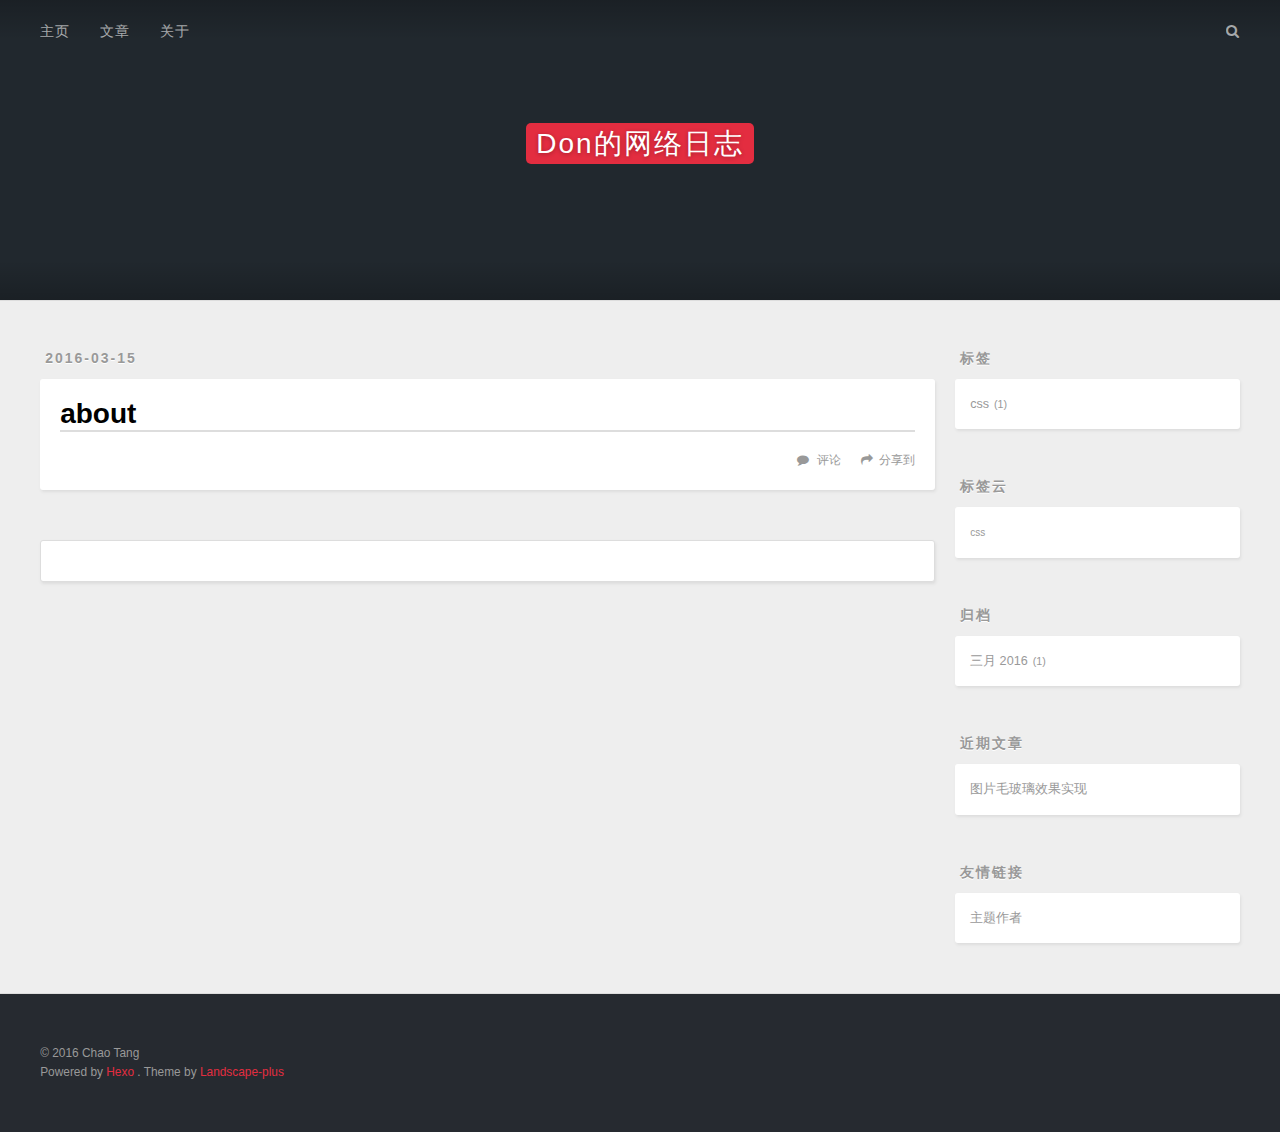
==== commit fa8ccf9c: "Site updated: 2016-04-08 16:07:56" ====
--- a/about/index.html
+++ b/about/index.html
@@ -21,7 +21,7 @@
   
     <link rel="icon" href="/favicon.png">
   
-  <link rel="stylesheet" href="../css/style.css">
+  <link rel="stylesheet" href="/css/style.css">
   <!--[if lt IE 9]><script src="//cdnjs.cloudflare.com/ajax/libs/html5shiv/3.7/html5shiv.min.js"></script><![endif]-->
   
   <link rel="stylesheet" type="text/css" href="/prettify/prettify.css">
@@ -34,7 +34,7 @@
   <div id="header-outer" class="outer">
     <div id="header-title" class="inner">
       <h1 id="logo-wrap">
-        <a href="../index.html" id="logo">Don的网络日志</a>
+        <a href="/" id="logo">Don的网络日志</a>
       </h1>
       
     </div>
@@ -42,11 +42,11 @@
       <nav id="main-nav">
         <a id="main-nav-toggle" class="nav-icon"></a>
         
-          <a class="main-nav-link" href="../index.html">主页</a>
-        
-          <a class="main-nav-link" href="../archives">文章</a>
-        
-          <a class="main-nav-link" href="../about">关于</a>
+          <a class="main-nav-link" href="/">主页</a>
+        
+          <a class="main-nav-link" href="/archives">文章</a>
+        
+          <a class="main-nav-link" href="/about">关于</a>
         
       </nav>
       <nav id="sub-nav">
@@ -69,7 +69,7 @@
     <div class="outer">
       <section id="main"><article id="page-undefined" class="article article-type-page" itemscope itemprop="blogPost">
   <div class="article-meta">
-    <a href="" class="article-date">
+    <a href="/about/index.html" class="article-date">
   <time datetime="2016-03-15T07:34:48.000Z" itemprop="datePublished">2016-03-15</time>
 </a>
     
@@ -94,7 +94,7 @@
     </div>
     <footer class="article-footer">
       
-        <a data-url="http://hellodon.github.io/about/index.html" data-id="cim378gsj00052cz2pke7sm3v" class="article-share-link" data-share="baidu">分享到</a>
+        <a data-url="http://hellodon.github.io/about/index.html" data-id="cimre03yq0003loz2j9ba7sra" class="article-share-link" data-share="baidu">分享到</a>
       
 
       
@@ -123,7 +123,7 @@
   <div class="widget-wrap">
     <h3 class="widget-title">标签</h3>
     <div class="widget">
-      <ul class="tag-list"><li class="tag-list-item"><a class="tag-list-link" href="../tags/css/">css</a><span class="tag-list-count">1</span></li></ul>
+      <ul class="tag-list"><li class="tag-list-item"><a class="tag-list-link" href="/tags/css/">css</a><span class="tag-list-count">1</span></li></ul>
     </div>
   </div>
 
@@ -132,7 +132,7 @@
   <div class="widget-wrap">
     <h3 class="widget-title">标签云</h3>
     <div class="widget tagcloud">
-      <a href="../tags/css/" style="font-size: 10px;">css</a>
+      <a href="/tags/css/" style="font-size: 10px;">css</a>
     </div>
   </div>
 
@@ -141,7 +141,7 @@
   <div class="widget-wrap">
     <h3 class="widget-title">归档</h3>
     <div class="widget">
-      <ul class="archive-list"><li class="archive-list-item"><a class="archive-list-link" href="../archives/2016/03/">三月 2016</a><span class="archive-list-count">3</span></li></ul>
+      <ul class="archive-list"><li class="archive-list-item"><a class="archive-list-link" href="/archives/2016/03/">三月 2016</a><span class="archive-list-count">1</span></li></ul>
     </div>
   </div>
 
@@ -153,15 +153,7 @@
       <ul>
         
           <li>
-            <a href="../2016/03/22/heddd/">heddd</a>
-          </li>
-        
-          <li>
-            <a href="../2016/03/17/image-blur-effect/">图片毛玻璃效果实现</a>
-          </li>
-        
-          <li>
-            <a href="../2016/03/15/Hello-World/">Hello World</a>
+            <a href="/2016/03/17/image-blur-effect/">图片毛玻璃效果实现</a>
           </li>
         
       </ul>
@@ -201,16 +193,16 @@
   </div>
   <nav id="mobile-nav">
   
-    <a href="../index.html" class="mobile-nav-link">主页</a>
-  
-    <a href="../archives" class="mobile-nav-link">文章</a>
-  
-    <a href="../about" class="mobile-nav-link">关于</a>
+    <a href="/" class="mobile-nav-link">主页</a>
+  
+    <a href="/archives" class="mobile-nav-link">文章</a>
+  
+    <a href="/about" class="mobile-nav-link">关于</a>
   
 </nav>
   <!-- totop start -->
 <div id="totop">
-<a title="返回顶部"><img src="../img/scrollup.png"/></a>
+<a title="返回顶部"><img src="/img/scrollup.png"/></a>
 </div>
 
 <!-- totop end -->
@@ -241,7 +233,7 @@
     <a class="article-share-more" data-cmd="more" title="更多"></a>
   </div>
 </div>
-<script>window._bd_share_config={"common":{},"share":{"bdCustomStyle":"../css/bdshare.css"}};with(document)0[(getElementsByTagName('head')[0]||body).appendChild(createElement('script')).src='http://bdimg.share.baidu.com/static/api/js/share.js?cdnversion='+~(-new Date()/36e5)];</script>
+<script>window._bd_share_config={"common":{},"share":{"bdCustomStyle":"/css/bdshare.css"}};with(document)0[(getElementsByTagName('head')[0]||body).appendChild(createElement('script')).src='http://bdimg.share.baidu.com/static/api/js/share.js?cdnversion='+~(-new Date()/36e5)];</script>
 
 <!-- 百度分享 end -->
 
@@ -257,7 +249,7 @@
 
 
 
-<script src="../js/script.js"></script>
+<script src="/js/script.js"></script>
 
 </div>
 </body>
--- a/css/style.css
+++ b/css/style.css
@@ -1462,6 +1462,13 @@
   font-size: 28px;
   line-height: 28px;
 }
+.article-entry img,
+.article-entry video {
+  max-width: 100%;
+  height: auto;
+  display: block;
+  margin-left: 0px;
+}
 @media screen and (min-width: 768px) {
   #sidebar {
     display: inline;
